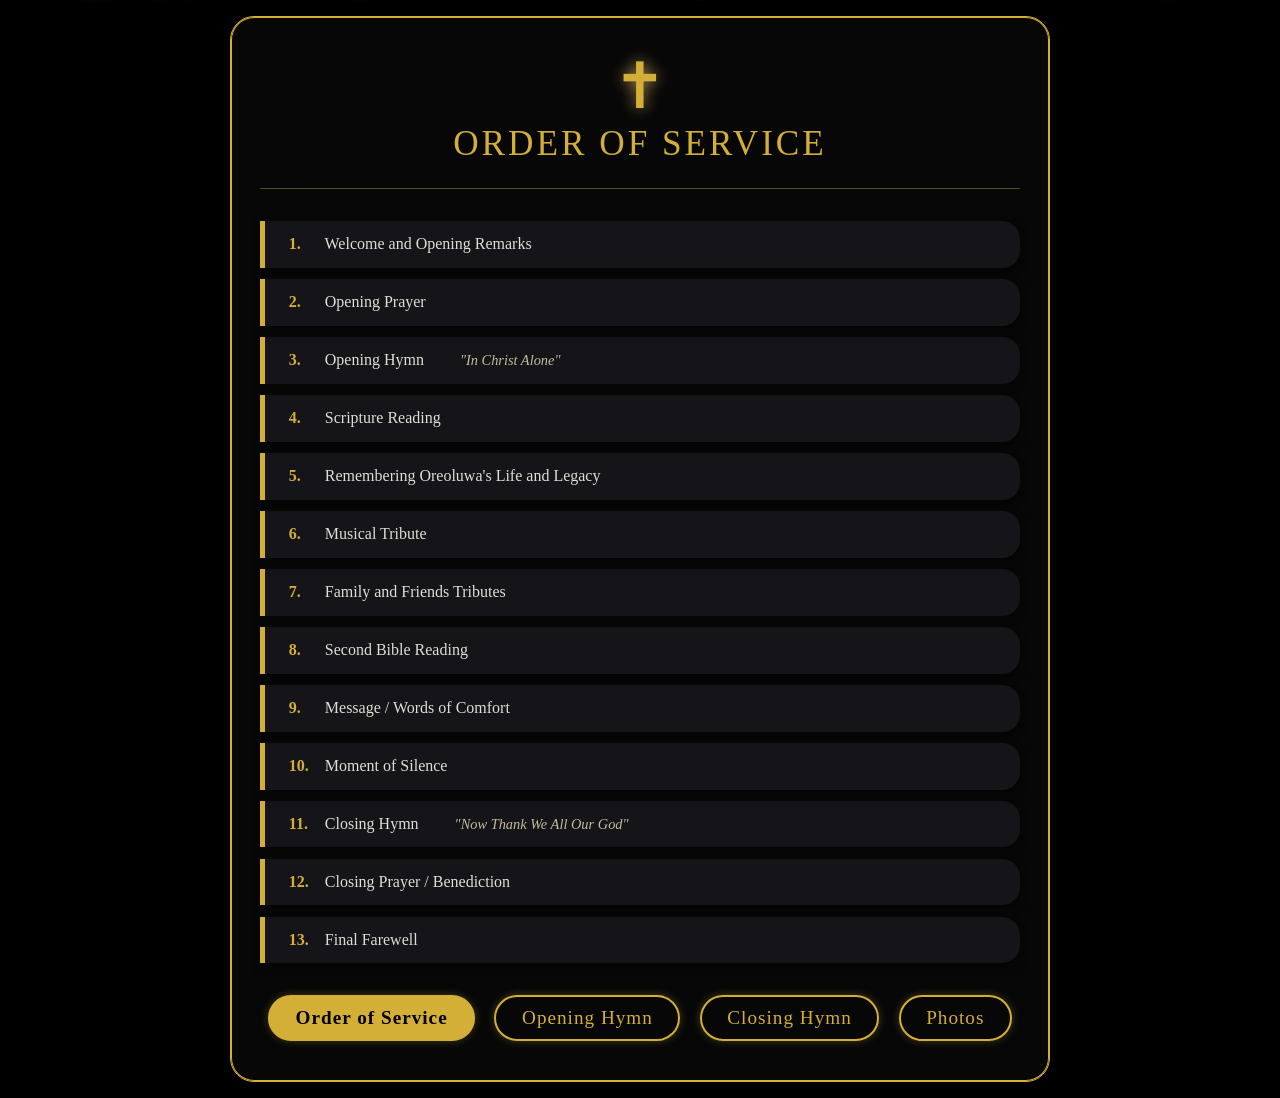
==== main/index.html @ ff86688b "st" ====
<!DOCTYPE html>
<html lang="en">

<head>
  <meta charset="UTF-8">
  <meta name="viewport" content="width=device-width, initial-scale=1.0">
  <title>Oreoluwa · celebration of life</title>
  <style>
    * {
      margin: 0;
      padding: 0;
      box-sizing: border-box;
    }

    body {
      font-family: 'Georgia', serif;
      background: #000000;
      /* pure black, solemn */
      color: #e0ddd5;
      min-height: 100vh;
      display: flex;
      justify-content: center;
      align-items: center;
      padding: 1rem;
      overflow-x: hidden;
      position: relative;
    }

    /* ---------- FALLING GOLD PARTICLES (always there, behind) ---------- */
    #particles {
      position: fixed;
      top: 0;
      left: 0;
      width: 100%;
      height: 100%;
      pointer-events: none;
      z-index: 0;
    }

    .gold-particle {
      position: absolute;
      background-color: rgba(212, 175, 55, 0.5);
      border-radius: 50%;
      box-shadow: 0 0 10px #d4af37;
      width: 6px;
      height: 6px;
      top: -20px;
      animation: fall linear infinite;
    }

    @keyframes fall {
      0% {
        transform: translateY(0) rotate(0deg);
        opacity: 0.9;
      }

      90% {
        opacity: 0.3;
      }

      100% {
        transform: translateY(100vh) rotate(360deg);
        opacity: 0;
      }
    }

    /* ---------- main container: all pages stack, but only one visible ---------- */
    .pages-container {
      width: 100%;
      max-width: 820px;
      min-height: 600px;
      position: relative;
      z-index: 5;
      background: rgba(10, 10, 10, 0.75);
      /* deep black with slight translucency */
      backdrop-filter: blur(5px);
      border: 1px solid #d4af37;
      border-radius: 24px;
      box-shadow: 0 20px 50px rgba(0, 0, 0, 0.9), 0 0 0 1px #d4af37 inset;
      padding: 2rem 1.8rem;
    }

    /* every page (section) uses absolute positioning inside the relative container */
    .page {
      display: none;
      opacity: 0;
      transition: opacity 0.5s ease;
      width: 100%;
    }

    .page.active {
      display: block;
      opacity: 1;
    }

    /* ----- order of service page (page 1) ----- */
    .header {
      text-align: center;
      margin-bottom: 2rem;
      border-bottom: 1px solid rgba(212, 175, 55, 0.4);
      padding-bottom: 1.5rem;
    }

    .cross {
      font-size: 4rem;
      color: #d4af37;
      filter: drop-shadow(0 0 8px #b49450);
      animation: glow 3s infinite alternate;
    }

    @keyframes glow {
      from {
        text-shadow: 0 0 8px #d4af37;
      }

      to {
        text-shadow: 0 0 20px #f5d742, 0 0 8px #aa8c3a;
      }
    }

    h1 {
      font-size: 2.2rem;
      letter-spacing: 3px;
      color: #d4af37;
      font-weight: 400;
    }

    .sub-name {
      font-size: 1.6rem;
      color: #fff;
      font-style: italic;
      border-top: 1px dashed #d4af37;
      border-bottom: 1px dashed #d4af37;
      display: inline-block;
      padding: 0.6rem 2rem;
      margin: 0.8rem 0 0;
    }

    .order-list {
      list-style: none;
      display: flex;
      flex-direction: column;
      gap: 0.7rem;
    }

    .order-item {
      background: rgba(25, 25, 30, 0.8);
      border-left: 5px solid #d4af37;
      padding: 0.9rem 1.5rem;
      border-radius: 0 18px 18px 0;
      transition: 0.2s;
      box-shadow: 0 4px 8px rgba(0, 0, 0, 0.5);
      cursor: pointer;
      opacity: 0;
      transform: translateX(-10px);
      animation: slideIn 0.4s forwards;
    }

    .order-item:hover {
      background: #2a2a33;
      border-left-width: 8px;
    }

    @keyframes slideIn {
      to {
        opacity: 1;
        transform: translateX(0);
      }
    }

    /* delays */
    .order-item:nth-child(1) {
      animation-delay: 0.05s;
    }

    .order-item:nth-child(2) {
      animation-delay: 0.10s;
    }

    .order-item:nth-child(3) {
      animation-delay: 0.15s;
    }

    .order-item:nth-child(4) {
      animation-delay: 0.20s;
    }

    .order-item:nth-child(5) {
      animation-delay: 0.25s;
    }

    .order-item:nth-child(6) {
      animation-delay: 0.30s;
    }

    .order-item:nth-child(7) {
      animation-delay: 0.35s;
    }

    .order-item:nth-child(8) {
      animation-delay: 0.40s;
    }

    .order-item:nth-child(9) {
      animation-delay: 0.45s;
    }

    .order-item:nth-child(10) {
      animation-delay: 0.50s;
    }

    .order-item:nth-child(11) {
      animation-delay: 0.55s;
    }

    .order-item:nth-child(12) {
      animation-delay: 0.60s;
    }

    .order-item:nth-child(13) {
      animation-delay: 0.65s;
    }

    .item-number {
      color: #d4af37;
      font-weight: bold;
      width: 2rem;
      display: inline-block;
    }

    .hymn-note {
      font-size: 0.9rem;
      color: #c5b99b;
      font-style: italic;
      padding-left: 2rem;
      margin-top: 0.2rem;
    }

    .footer-verse {
      margin-top: 2.5rem;
      text-align: center;
      color: #b8b09b;
      border-top: 1px solid #d4af37;
      padding-top: 1.8rem;
      font-style: italic;
    }

    /* ----- hymn pages (page 2 & 3) : only the hymn, full page ----- */
    .hymn-full {
      display: flex;
      flex-direction: column;
      align-items: center;
      justify-content: center;
      min-height: 500px;
      width: 100%;
      padding: 1.5rem;
      background: rgba(0, 0, 0, 0.85);
      border-radius: 28px;
      border: 2px solid #d4af37;
      box-shadow: 0 0 60px rgba(212, 175, 55, 0.2);
    }

    .hymn-title {
      font-size: 2.2rem;
      color: #d4af37;
      text-align: center;
      margin-bottom: 2rem;
      border-bottom: 2px solid;
      padding-bottom: 0.8rem;
      width: 100%;
      letter-spacing: 2px;
    }

    .hymn-lyrics {
      font-size: 1.15rem;
      line-height: 1.8;
      white-space: pre-line;
      text-align: center;
      color: #f0ede4;
      max-height: 60vh;
      overflow-y: auto;
      padding: 0 1rem;
      font-family: 'Georgia', serif;
      scrollbar-width: thin;
      scrollbar-color: #d4af37 #1e1a2a;
    }

    .hymn-lyrics::-webkit-scrollbar {
      width: 6px;
    }

    .hymn-lyrics::-webkit-scrollbar-track {
      background: #111;
    }

    .hymn-lyrics::-webkit-scrollbar-thumb {
      background: #d4af37;
      border-radius: 8px;
    }

    /* ----- photo gallery page (page 4) ----- */
    .gallery-grid {
      display: grid;
      grid-template-columns: repeat(auto-fit, minmax(150px, 1fr));
      gap: 1.2rem;
      padding: 1.2rem 0;
    }

    .photo-card {
      background: #181818;
      border: 1px solid #d4af37;
      border-radius: 20px;
      overflow: hidden;
      aspect-ratio: 1/1;
      display: flex;
      align-items: center;
      justify-content: center;
      box-shadow: 0 10px 18px black;
    }

    .photo-card img {
      width: 100%;
      height: 100%;
      object-fit: cover;
      opacity: 0.95;
      transition: 0.3s;
      filter: sepia(0.2) brightness(0.9);
    }

    .photo-card img:hover {
      transform: scale(1.05);
      opacity: 1;
      filter: sepia(0) brightness(1.1);
    }

    .gallery-caption {
      text-align: center;
      color: #d4af37;
      margin: 0.5rem 0 1.5rem;
      font-style: italic;
      font-size: 1.2rem;
    }

    /* ----- navigation buttons ----- */
    .nav-bar {
      display: flex;
      justify-content: center;
      gap: 1.2rem;
      margin: 2rem 0 0.5rem;
      flex-wrap: wrap;
    }

    .nav-btn {
      background: transparent;
      border: 2px solid #d4af37;
      color: #d4af37;
      font-size: 1.2rem;
      padding: 0.6rem 1.6rem;
      border-radius: 50px;
      font-family: 'Georgia', serif;
      cursor: pointer;
      transition: 0.3s;
      letter-spacing: 1px;
      font-weight: 400;
      box-shadow: 0 0 8px rgba(212, 175, 55, 0.3);
    }

    .nav-btn:hover {
      background: #d4af37;
      color: black;
      border-color: white;
      box-shadow: 0 0 20px #d4af37;
    }

    .nav-btn.active-nav {
      background: #d4af37;
      color: black;
      font-weight: bold;
    }

    .back-hint {
      text-align: center;
      font-size: 0.9rem;
      color: #666;
      margin-top: 1rem;
      font-style: italic;
    }

    /* responsiveness */
    @media (max-width: 550px) {
      .pages-container {
        padding: 1.5rem;
      }

      h1 {
        font-size: 1.8rem;
      }

      .sub-name {
        font-size: 1.3rem;
      }
    }
  </style>
</head>

<body>
  <!-- falling gold background -->
  <div id="particles"></div>

  <!-- main container: holds all pages -->
  <div class="pages-container">
    <!-- PAGE 1 : ORDER OF SERVICE (active by default) -->
    <section id="page-order" class="page active">
      <div class="header">
        <div class="cross">✝</div>
        <h1>ORDER OF SERVICE</h1>
        <!-- <div class="sub-name">Oreoluwa</div> -->
      </div>

      <ul class="order-list">
        <li class="order-item"><span class="item-number">1.</span> Welcome and Opening Remarks</li>
        <li class="order-item"><span class="item-number">2.</span> Opening Prayer</li>
        <!-- hymn items: they will have special navigation to hymn pages (js will handle) -->
        <li class="order-item" id="nav-to-opening"><span class="item-number">3.</span> Opening Hymn <span
            class="hymn-note">"In Christ Alone"</span></li>
        <li class="order-item"><span class="item-number">4.</span> Scripture Reading</li>
        <li class="order-item"><span class="item-number">5.</span> Remembering Oreoluwa's Life and Legacy</li>
        <li class="order-item"><span class="item-number">6.</span> Musical Tribute</li>
        <li class="order-item"><span class="item-number">7.</span> Family and Friends Tributes</li>
        <li class="order-item"><span class="item-number">8.</span> Second Bible Reading</li>
        <li class="order-item"><span class="item-number">9.</span> Message / Words of Comfort</li>
        <li class="order-item"><span class="item-number">10.</span> Moment of Silence</li>
        <li class="order-item" id="nav-to-closing"><span class="item-number">11.</span> Closing Hymn <span
            class="hymn-note">"Now Thank We All Our God"</span></li>
        <li class="order-item"><span class="item-number">12.</span> Closing Prayer / Benediction</li>
        <li class="order-item"><span class="item-number">13.</span> Final Farewell</li>
      </ul>

      <!-- <div class="footer-verse">
                "Precious in the sight of the Lord is the death of his faithful servants."<br>
                Psalm 116:15
            </div> -->
    </section>

    <!-- PAGE 2 : OPENING HYMN (full) -->
    <section id="page-opening-hymn" class="page">
      <div class="hymn-full">
        <div class="hymn-title">In Christ Alone</div>
        <div class="hymn-lyrics">In Christ alone my hope is found;
          He is my light, my strength, my song;
          this Cornerstone, this solid ground,
          firm through the fiercest drought and storm.
          What heights of love, what depths of peace
          when fears are stilled, when strivings cease;
          my Comforter, my All in All;
          here in the love of Christ I stand.

          In Christ alone who took on flesh;
          fullness of God in helpless babe.
          This gift of love and righteousness
          scorned by the ones He came to save;
          ‘til on that cross as Jesus died
          the wrath of God was satisfied;
          for ev’ry sin on Him was laid;
          here in the death of Christ I live.

          There in the ground His body lay;
          Light of the world by darkness slain.
          Then bursting forth in glorious day,
          up from the grave He rose again!
          And as He stands in victory,
          sin’s curse has lost its grip on me;
          for I am His and He is mine,
          bought with the precious blood of Christ!

          No guilt in life, no fear in death;
          this is the pow’r of Christ in me.
          From life’s first cry to final breath,
          Jesus commands my destiny.
          No pow’r of hell, no scheme of man
          can ever pluck me from His hand;
          ‘til He returns or calls me home,
          here in the pow’r of Christ I’ll stand!</div>
      </div>
    </section>

    <!-- PAGE 3 : CLOSING HYMN (full) -->
    <section id="page-closing-hymn" class="page">
      <div class="hymn-full">
        <div class="hymn-title">Now Thank We All Our God</div>
        <div class="hymn-lyrics">Now thank we all our God
          with heart and hands and voices,
          who wondrous things has done,
          in whom his world rejoices;
          who from our mothers’ arms
          has blessed us on our way
          with countless gifts of love,
          and still is ours today.

          O may this bounteous God
          through all our life be near us,
          with ever joyful hearts
          and blessed peace to cheer us,
          to keep us in his grace,
          and guide us when perplexed,
          and free us from all ills
          By of this world in the next.

          All praise and thanks to God
          the Father now be given,
          the Son and Spirit blest,
          who reign in highest heaven
          the one eternal God,
          whom heaven and earth adore;
          for thus it was, is now,
          and shall be evermore.</div>
      </div>
    </section>

    <!-- PAGE 4 : PHOTO GALLERY (placeholder pictures, all portrait of Oreoluwa – symbolic) -->
    <section id="page-gallery" class="page">
      <div style="text-align: center; margin-bottom: 0.8rem;">
        <span class="cross" style="font-size: 2.5rem;">✝</span>
        <h2 style="color: #d4af37; font-weight: 300;">in loving memory</h2>
      </div>
      <!-- <div class="gallery-grid">
        
      <div class="photo-card"><img
          src="data:image/svg+xml,%3Csvg xmlns='http://www.w3.org/2000/svg' width='200' height='200' viewBox='0 0 200 200'%3E%3Crect width='200' height='200' fill='%231a1a1a'/%3E%3Ccircle cx='100' cy='90' r='40' fill='%23333333' stroke='%23d4af37' stroke-width='2'/%3E%3Cpath d='M50 160 L150 160 L130 120 L70 120 Z' fill='%23333333' stroke='%23d4af37' stroke-width='2'/%3E%3Ctext x='100' y='190' font-size='16' fill='%23d4af37' text-anchor='middle' font-family='Georgia'%3EOreoluwa%3C/text%3E%3C/svg%3E"
          alt="Oreoluwa silhouette 1"></div>
      <div class="photo-card"><img
          src="data:image/svg+xml,%3Csvg xmlns='http://www.w3.org/2000/svg' width='200' height='200' viewBox='0 0 200 200'%3E%3Crect width='200' height='200' fill='%231f1f1f'/%3E%3Ccircle cx='100' cy='85' r='38' fill='%232d2d2d' stroke='%23d4af37' stroke-width='2'/%3E%3Crect x='70' y='125' width='60' height='45' fill='%232d2d2d' stroke='%23d4af37' stroke-width='2'/%3E%3Ctext x='100' y='190' font-size='16' fill='%23d4af37' text-anchor='middle' font-family='Georgia'%3E forever %3C/text%3E%3C/svg%3E"
          alt="Oreoluwa silhouette 2"></div>
      <div class="photo-card"><img
          src="data:image/svg+xml,%3Csvg xmlns='http://www.w3.org/2000/svg' width='200' height='200' viewBox='0 0 200 200'%3E%3Crect width='200' height='200' fill='%23222222'/%3E%3Cpath d='M100 40 L140 90 L120 140 L80 140 L60 90 Z' fill='%232a2a2a' stroke='%23d4af37' stroke-width='2'/%3E%3Ccircle cx='100' cy='80' r='15' fill='%23333' stroke='%23d4af37' stroke-width='2'/%3E%3Ctext x='100' y='180' font-size='16' fill='%23d4af37' text-anchor='middle'%3E Oreoluwa %3C/text%3E%3C/svg%3E"
          alt="Oreoluwa silhouette 3"></div>
      <div class="photo-card"><img
          src="data:image/svg+xml,%3Csvg xmlns='http://www.w3.org/2000/svg' width='200' height='200' viewBox='0 0 200 200'%3E%3Crect width='200' height='200' fill='%23262626'/%3E%3Ctext x='100' y='100' font-size='60' text-anchor='middle' fill='%23d4af37' font-family='Georgia'%3E☀%3C/text%3E%3Ctext x='100' y='150' font-size='20' fill='%23b49450' text-anchor='middle'%3Elove%3C/text%3E%3C/svg%3E"
          alt="Oreoluwa memory"></div>
  </div>
  <div class="gallery-caption"> — cherished moments — </div> -->
    </section>

    <!-- navigation buttons (always visible) -->
    <div class="nav-bar">
      <button class="nav-btn active-nav" id="btn-order">Order of Service</button>
      <button class="nav-btn" id="btn-opening">Opening Hymn</button>
      <button class="nav-btn" id="btn-closing">Closing Hymn</button>
      <button class="nav-btn" id="btn-gallery">Photos</button>
    </div>
    <!-- <div class="back-hint">click hymns or use buttons</div> -->
  </div>

  <script>
    (function () {
      // --- falling particles (gold, black background already) ---
      const particlesContainer = document.getElementById('particles');
      for (let i = 0; i < 55; i++) {
        const p = document.createElement('div');
        p.className = 'gold-particle';
        const size = Math.random() * 10 + 3;
        p.style.width = size + 'px';
        p.style.height = size + 'px';
        p.style.left = Math.random() * 100 + '%';
        p.style.animationDuration = (Math.random() * 12 + 7) + 's';
        p.style.animationDelay = Math.random() * 7 + 's';
        p.style.backgroundColor = `rgba(212, 175, 55, ${Math.random() * 0.5 + 0.2})`;
        particlesContainer.appendChild(p);
      }

      // --- page navigation ---
      const pages = {
        order: document.getElementById('page-order'),
        opening: document.getElementById('page-opening-hymn'),
        closing: document.getElementById('page-closing-hymn'),
        gallery: document.getElementById('page-gallery')
      };

      const btnOrder = document.getElementById('btn-order');
      const btnOpening = document.getElementById('btn-opening');
      const btnClosing = document.getElementById('btn-closing');
      const btnGallery = document.getElementById('btn-gallery');

      // also the two hymn items inside order list
      const navToOpening = document.getElementById('nav-to-opening');
      const navToClosing = document.getElementById('nav-to-closing');

      function setActive(pageId) {
        // hide all pages
        Object.values(pages).forEach(p => p.classList.remove('active'));
        // show selected
        if (pages[pageId]) pages[pageId].classList.add('active');

        // update active class on nav buttons
        [btnOrder, btnOpening, btnClosing, btnGallery].forEach(btn => btn.classList.remove('active-nav'));
        if (pageId === 'order') btnOrder.classList.add('active-nav');
        if (pageId === 'opening') btnOpening.classList.add('active-nav');
        if (pageId === 'closing') btnClosing.classList.add('active-nav');
        if (pageId === 'gallery') btnGallery.classList.add('active-nav');
      }

      // button listeners
      btnOrder.addEventListener('click', () => setActive('order'));
      btnOpening.addEventListener('click', () => setActive('opening'));
      btnClosing.addEventListener('click', () => setActive('closing'));
      btnGallery.addEventListener('click', () => setActive('gallery'));

      // hymn items in order list: navigate directly to full hymn pages
      navToOpening.addEventListener('click', (e) => {
        e.stopPropagation();
        setActive('opening');
      });
      navToClosing.addEventListener('click', (e) => {
        e.stopPropagation();
        setActive('closing');
      });

      // ensure order page can't be closed; it's the default.
      // also any click on other order items does not change page (only hymns do)
      // but we also might want to stay in order for other items. fine.

      // If you want to show that photos can be clicked but nothing else? they are just images.

      // small adjustment: style for active page transitions
    })();
  </script>
</body>

</html>
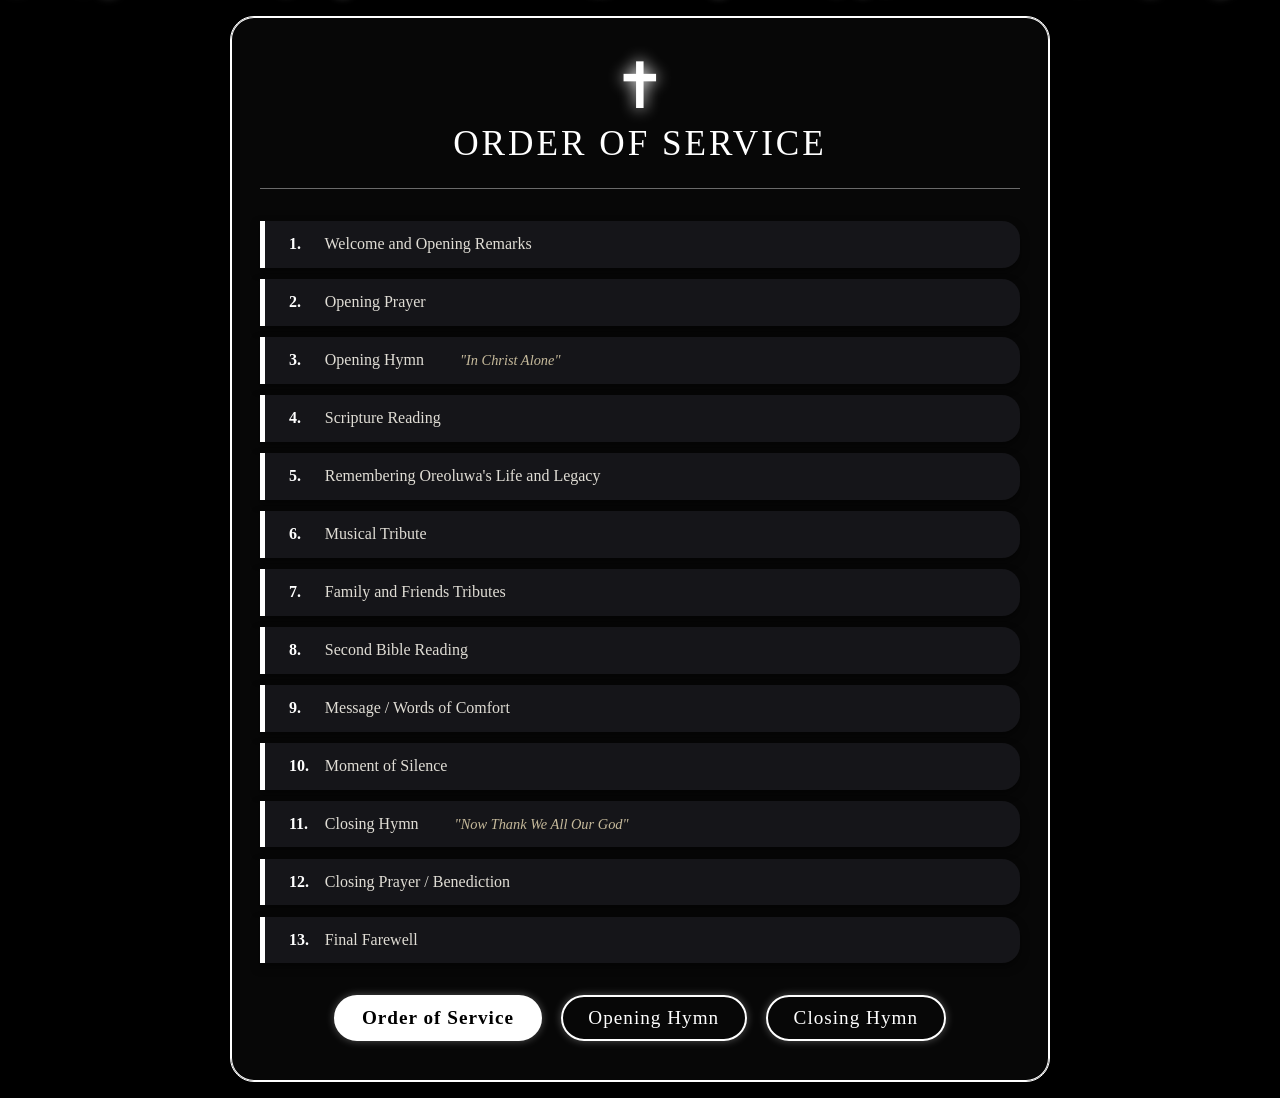
==== commit 29ed4039: "color" ====
--- a/main/index.html
+++ b/main/index.html
@@ -26,7 +26,7 @@
       position: relative;
     }
 
-    /* ---------- FALLING GOLD PARTICLES (always there, behind) ---------- */
+    /* ---------- FALLING WHITE PARTICLES (changed from gold to white) ---------- */
     #particles {
       position: fixed;
       top: 0;
@@ -37,11 +37,13 @@
       z-index: 0;
     }
 
-    .gold-particle {
+    .white-particle {
       position: absolute;
-      background-color: rgba(212, 175, 55, 0.5);
+      background-color: rgba(255, 255, 255, 0.7);
+      /* pure white with opacity */
       border-radius: 50%;
-      box-shadow: 0 0 10px #d4af37;
+      box-shadow: 0 0 12px #ffffff;
+      /* white glow */
       width: 6px;
       height: 6px;
       top: -20px;
@@ -72,11 +74,12 @@
       position: relative;
       z-index: 5;
       background: rgba(10, 10, 10, 0.75);
-      /* deep black with slight translucency */
       backdrop-filter: blur(5px);
-      border: 1px solid #d4af37;
+      border: 1px solid #ffffff;
+      /* white border */
       border-radius: 24px;
-      box-shadow: 0 20px 50px rgba(0, 0, 0, 0.9), 0 0 0 1px #d4af37 inset;
+      box-shadow: 0 20px 50px rgba(0, 0, 0, 0.9), 0 0 0 1px #ffffff inset;
+      /* white inner */
       padding: 2rem 1.8rem;
     }
 
@@ -97,31 +100,34 @@
     .header {
       text-align: center;
       margin-bottom: 2rem;
-      border-bottom: 1px solid rgba(212, 175, 55, 0.4);
+      border-bottom: 1px solid rgba(255, 255, 255, 0.4);
+      /* white border */
       padding-bottom: 1.5rem;
     }
 
     .cross {
       font-size: 4rem;
-      color: #d4af37;
-      filter: drop-shadow(0 0 8px #b49450);
+      color: #ffffff;
+      /* white */
+      filter: drop-shadow(0 0 8px #ffffff);
       animation: glow 3s infinite alternate;
     }
 
     @keyframes glow {
       from {
-        text-shadow: 0 0 8px #d4af37;
+        text-shadow: 0 0 8px #ffffff;
       }
 
       to {
-        text-shadow: 0 0 20px #f5d742, 0 0 8px #aa8c3a;
+        text-shadow: 0 0 20px #f0f0f0, 0 0 8px #cccccc;
       }
     }
 
     h1 {
       font-size: 2.2rem;
       letter-spacing: 3px;
-      color: #d4af37;
+      color: #ffffff;
+      /* white */
       font-weight: 400;
     }
 
@@ -129,8 +135,9 @@
       font-size: 1.6rem;
       color: #fff;
       font-style: italic;
-      border-top: 1px dashed #d4af37;
-      border-bottom: 1px dashed #d4af37;
+      border-top: 1px dashed #ffffff;
+      /* white dashed */
+      border-bottom: 1px dashed #ffffff;
       display: inline-block;
       padding: 0.6rem 2rem;
       margin: 0.8rem 0 0;
@@ -145,7 +152,8 @@
 
     .order-item {
       background: rgba(25, 25, 30, 0.8);
-      border-left: 5px solid #d4af37;
+      border-left: 5px solid #ffffff;
+      /* white left border */
       padding: 0.9rem 1.5rem;
       border-radius: 0 18px 18px 0;
       transition: 0.2s;
@@ -168,7 +176,7 @@
       }
     }
 
-    /* delays */
+    /* delays (unchanged) */
     .order-item:nth-child(1) {
       animation-delay: 0.05s;
     }
@@ -222,7 +230,8 @@
     }
 
     .item-number {
-      color: #d4af37;
+      color: #ffffff;
+      /* white */
       font-weight: bold;
       width: 2rem;
       display: inline-block;
@@ -240,12 +249,13 @@
       margin-top: 2.5rem;
       text-align: center;
       color: #b8b09b;
-      border-top: 1px solid #d4af37;
+      border-top: 1px solid #ffffff;
+      /* white */
       padding-top: 1.8rem;
       font-style: italic;
     }
 
-    /* ----- hymn pages (page 2 & 3) : only the hymn, full page ----- */
+    /* ----- hymn pages (page 2 & 3) : full page hymns ----- */
     .hymn-full {
       display: flex;
       flex-direction: column;
@@ -256,13 +266,16 @@
       padding: 1.5rem;
       background: rgba(0, 0, 0, 0.85);
       border-radius: 28px;
-      border: 2px solid #d4af37;
-      box-shadow: 0 0 60px rgba(212, 175, 55, 0.2);
+      border: 2px solid #ffffff;
+      /* white border */
+      box-shadow: 0 0 60px rgba(255, 255, 255, 0.2);
+      /* white glow */
     }
 
     .hymn-title {
       font-size: 2.2rem;
-      color: #d4af37;
+      color: #ffffff;
+      /* white */
       text-align: center;
       margin-bottom: 2rem;
       border-bottom: 2px solid;
@@ -282,7 +295,8 @@
       padding: 0 1rem;
       font-family: 'Georgia', serif;
       scrollbar-width: thin;
-      scrollbar-color: #d4af37 #1e1a2a;
+      scrollbar-color: #ffffff #1e1a2a;
+      /* white scroll */
     }
 
     .hymn-lyrics::-webkit-scrollbar {
@@ -294,7 +308,8 @@
     }
 
     .hymn-lyrics::-webkit-scrollbar-thumb {
-      background: #d4af37;
+      background: #ffffff;
+      /* white thumb */
       border-radius: 8px;
     }
 
@@ -308,7 +323,8 @@
 
     .photo-card {
       background: #181818;
-      border: 1px solid #d4af37;
+      border: 1px solid #ffffff;
+      /* white border */
       border-radius: 20px;
       overflow: hidden;
       aspect-ratio: 1/1;
@@ -335,7 +351,8 @@
 
     .gallery-caption {
       text-align: center;
-      color: #d4af37;
+      color: #ffffff;
+      /* white */
       margin: 0.5rem 0 1.5rem;
       font-style: italic;
       font-size: 1.2rem;
@@ -352,8 +369,10 @@
 
     .nav-btn {
       background: transparent;
-      border: 2px solid #d4af37;
-      color: #d4af37;
+      border: 2px solid #ffffff;
+      /* white border */
+      color: #ffffff;
+      /* white text */
       font-size: 1.2rem;
       padding: 0.6rem 1.6rem;
       border-radius: 50px;
@@ -362,18 +381,22 @@
       transition: 0.3s;
       letter-spacing: 1px;
       font-weight: 400;
-      box-shadow: 0 0 8px rgba(212, 175, 55, 0.3);
+      box-shadow: 0 0 8px rgba(255, 255, 255, 0.3);
+      /* white shadow */
     }
 
     .nav-btn:hover {
-      background: #d4af37;
+      background: #ffffff;
+      /* white background */
       color: black;
+      /* black text */
       border-color: white;
-      box-shadow: 0 0 20px #d4af37;
+      box-shadow: 0 0 20px #ffffff;
     }
 
     .nav-btn.active-nav {
-      background: #d4af37;
+      background: #ffffff;
+      /* white background */
       color: black;
       font-weight: bold;
     }
@@ -386,7 +409,6 @@
       font-style: italic;
     }
 
-    /* responsiveness */
     @media (max-width: 550px) {
       .pages-container {
         padding: 1.5rem;
@@ -404,7 +426,7 @@
 </head>
 
 <body>
-  <!-- falling gold background -->
+  <!-- falling white background (changed from gold) -->
   <div id="particles"></div>
 
   <!-- main container: holds all pages -->
@@ -420,7 +442,7 @@
       <ul class="order-list">
         <li class="order-item"><span class="item-number">1.</span> Welcome and Opening Remarks</li>
         <li class="order-item"><span class="item-number">2.</span> Opening Prayer</li>
-        <!-- hymn items: they will have special navigation to hymn pages (js will handle) -->
+        <!-- hymn items: navigation to hymn pages (white theme now) -->
         <li class="order-item" id="nav-to-opening"><span class="item-number">3.</span> Opening Hymn <span
             class="hymn-note">"In Christ Alone"</span></li>
         <li class="order-item"><span class="item-number">4.</span> Scripture Reading</li>
@@ -435,11 +457,6 @@
         <li class="order-item"><span class="item-number">12.</span> Closing Prayer / Benediction</li>
         <li class="order-item"><span class="item-number">13.</span> Final Farewell</li>
       </ul>
-
-      <!-- <div class="footer-verse">
-                "Precious in the sight of the Lord is the death of his faithful servants."<br>
-                Psalm 116:15
-            </div> -->
     </section>
 
     <!-- PAGE 2 : OPENING HYMN (full) -->
@@ -517,28 +534,13 @@
       </div>
     </section>
 
-    <!-- PAGE 4 : PHOTO GALLERY (placeholder pictures, all portrait of Oreoluwa – symbolic) -->
+    <!-- PAGE 4 : PHOTO GALLERY (placeholder pictures, now with white accents) -->
     <section id="page-gallery" class="page">
       <div style="text-align: center; margin-bottom: 0.8rem;">
         <span class="cross" style="font-size: 2.5rem;">✝</span>
-        <h2 style="color: #d4af37; font-weight: 300;">in loving memory</h2>
+        <h2 style="color: #ffffff; font-weight: 300;">in loving memory</h2>
       </div>
-      <!-- <div class="gallery-grid">
-        
-      <div class="photo-card"><img
-          src="data:image/svg+xml,%3Csvg xmlns='http://www.w3.org/2000/svg' width='200' height='200' viewBox='0 0 200 200'%3E%3Crect width='200' height='200' fill='%231a1a1a'/%3E%3Ccircle cx='100' cy='90' r='40' fill='%23333333' stroke='%23d4af37' stroke-width='2'/%3E%3Cpath d='M50 160 L150 160 L130 120 L70 120 Z' fill='%23333333' stroke='%23d4af37' stroke-width='2'/%3E%3Ctext x='100' y='190' font-size='16' fill='%23d4af37' text-anchor='middle' font-family='Georgia'%3EOreoluwa%3C/text%3E%3C/svg%3E"
-          alt="Oreoluwa silhouette 1"></div>
-      <div class="photo-card"><img
-          src="data:image/svg+xml,%3Csvg xmlns='http://www.w3.org/2000/svg' width='200' height='200' viewBox='0 0 200 200'%3E%3Crect width='200' height='200' fill='%231f1f1f'/%3E%3Ccircle cx='100' cy='85' r='38' fill='%232d2d2d' stroke='%23d4af37' stroke-width='2'/%3E%3Crect x='70' y='125' width='60' height='45' fill='%232d2d2d' stroke='%23d4af37' stroke-width='2'/%3E%3Ctext x='100' y='190' font-size='16' fill='%23d4af37' text-anchor='middle' font-family='Georgia'%3E forever %3C/text%3E%3C/svg%3E"
-          alt="Oreoluwa silhouette 2"></div>
-      <div class="photo-card"><img
-          src="data:image/svg+xml,%3Csvg xmlns='http://www.w3.org/2000/svg' width='200' height='200' viewBox='0 0 200 200'%3E%3Crect width='200' height='200' fill='%23222222'/%3E%3Cpath d='M100 40 L140 90 L120 140 L80 140 L60 90 Z' fill='%232a2a2a' stroke='%23d4af37' stroke-width='2'/%3E%3Ccircle cx='100' cy='80' r='15' fill='%23333' stroke='%23d4af37' stroke-width='2'/%3E%3Ctext x='100' y='180' font-size='16' fill='%23d4af37' text-anchor='middle'%3E Oreoluwa %3C/text%3E%3C/svg%3E"
-          alt="Oreoluwa silhouette 3"></div>
-      <div class="photo-card"><img
-          src="data:image/svg+xml,%3Csvg xmlns='http://www.w3.org/2000/svg' width='200' height='200' viewBox='0 0 200 200'%3E%3Crect width='200' height='200' fill='%23262626'/%3E%3Ctext x='100' y='100' font-size='60' text-anchor='middle' fill='%23d4af37' font-family='Georgia'%3E☀%3C/text%3E%3Ctext x='100' y='150' font-size='20' fill='%23b49450' text-anchor='middle'%3Elove%3C/text%3E%3C/svg%3E"
-          alt="Oreoluwa memory"></div>
-  </div>
-  <div class="gallery-caption"> — cherished moments — </div> -->
+      <!-- gallery grid commented out as in original, but if uncommented borders would be white -->
     </section>
 
     <!-- navigation buttons (always visible) -->
@@ -546,25 +548,24 @@
       <button class="nav-btn active-nav" id="btn-order">Order of Service</button>
       <button class="nav-btn" id="btn-opening">Opening Hymn</button>
       <button class="nav-btn" id="btn-closing">Closing Hymn</button>
-      <button class="nav-btn" id="btn-gallery">Photos</button>
+      <!-- <button class="nav-btn" id="btn-gallery">Photos</button> -->
     </div>
-    <!-- <div class="back-hint">click hymns or use buttons</div> -->
   </div>
 
   <script>
     (function () {
-      // --- falling particles (gold, black background already) ---
+      // --- falling white particles (changed from gold to white) ---
       const particlesContainer = document.getElementById('particles');
       for (let i = 0; i < 55; i++) {
         const p = document.createElement('div');
-        p.className = 'gold-particle';
+        p.className = 'white-particle'; // class updated
         const size = Math.random() * 10 + 3;
         p.style.width = size + 'px';
         p.style.height = size + 'px';
         p.style.left = Math.random() * 100 + '%';
         p.style.animationDuration = (Math.random() * 12 + 7) + 's';
         p.style.animationDelay = Math.random() * 7 + 's';
-        p.style.backgroundColor = `rgba(212, 175, 55, ${Math.random() * 0.5 + 0.2})`;
+        p.style.backgroundColor = `rgba(255, 255, 255, ${Math.random() * 0.5 + 0.3})`; // white with varying opacity
         particlesContainer.appendChild(p);
       }
 
@@ -581,7 +582,6 @@
       const btnClosing = document.getElementById('btn-closing');
       const btnGallery = document.getElementById('btn-gallery');
 
-      // also the two hymn items inside order list
       const navToOpening = document.getElementById('nav-to-opening');
       const navToClosing = document.getElementById('nav-to-closing');
 
@@ -599,13 +599,11 @@
         if (pageId === 'gallery') btnGallery.classList.add('active-nav');
       }
 
-      // button listeners
       btnOrder.addEventListener('click', () => setActive('order'));
       btnOpening.addEventListener('click', () => setActive('opening'));
       btnClosing.addEventListener('click', () => setActive('closing'));
       btnGallery.addEventListener('click', () => setActive('gallery'));
 
-      // hymn items in order list: navigate directly to full hymn pages
       navToOpening.addEventListener('click', (e) => {
         e.stopPropagation();
         setActive('opening');
@@ -614,14 +612,6 @@
         e.stopPropagation();
         setActive('closing');
       });
-
-      // ensure order page can't be closed; it's the default.
-      // also any click on other order items does not change page (only hymns do)
-      // but we also might want to stay in order for other items. fine.
-
-      // If you want to show that photos can be clicked but nothing else? they are just images.
-
-      // small adjustment: style for active page transitions
     })();
   </script>
 </body>
